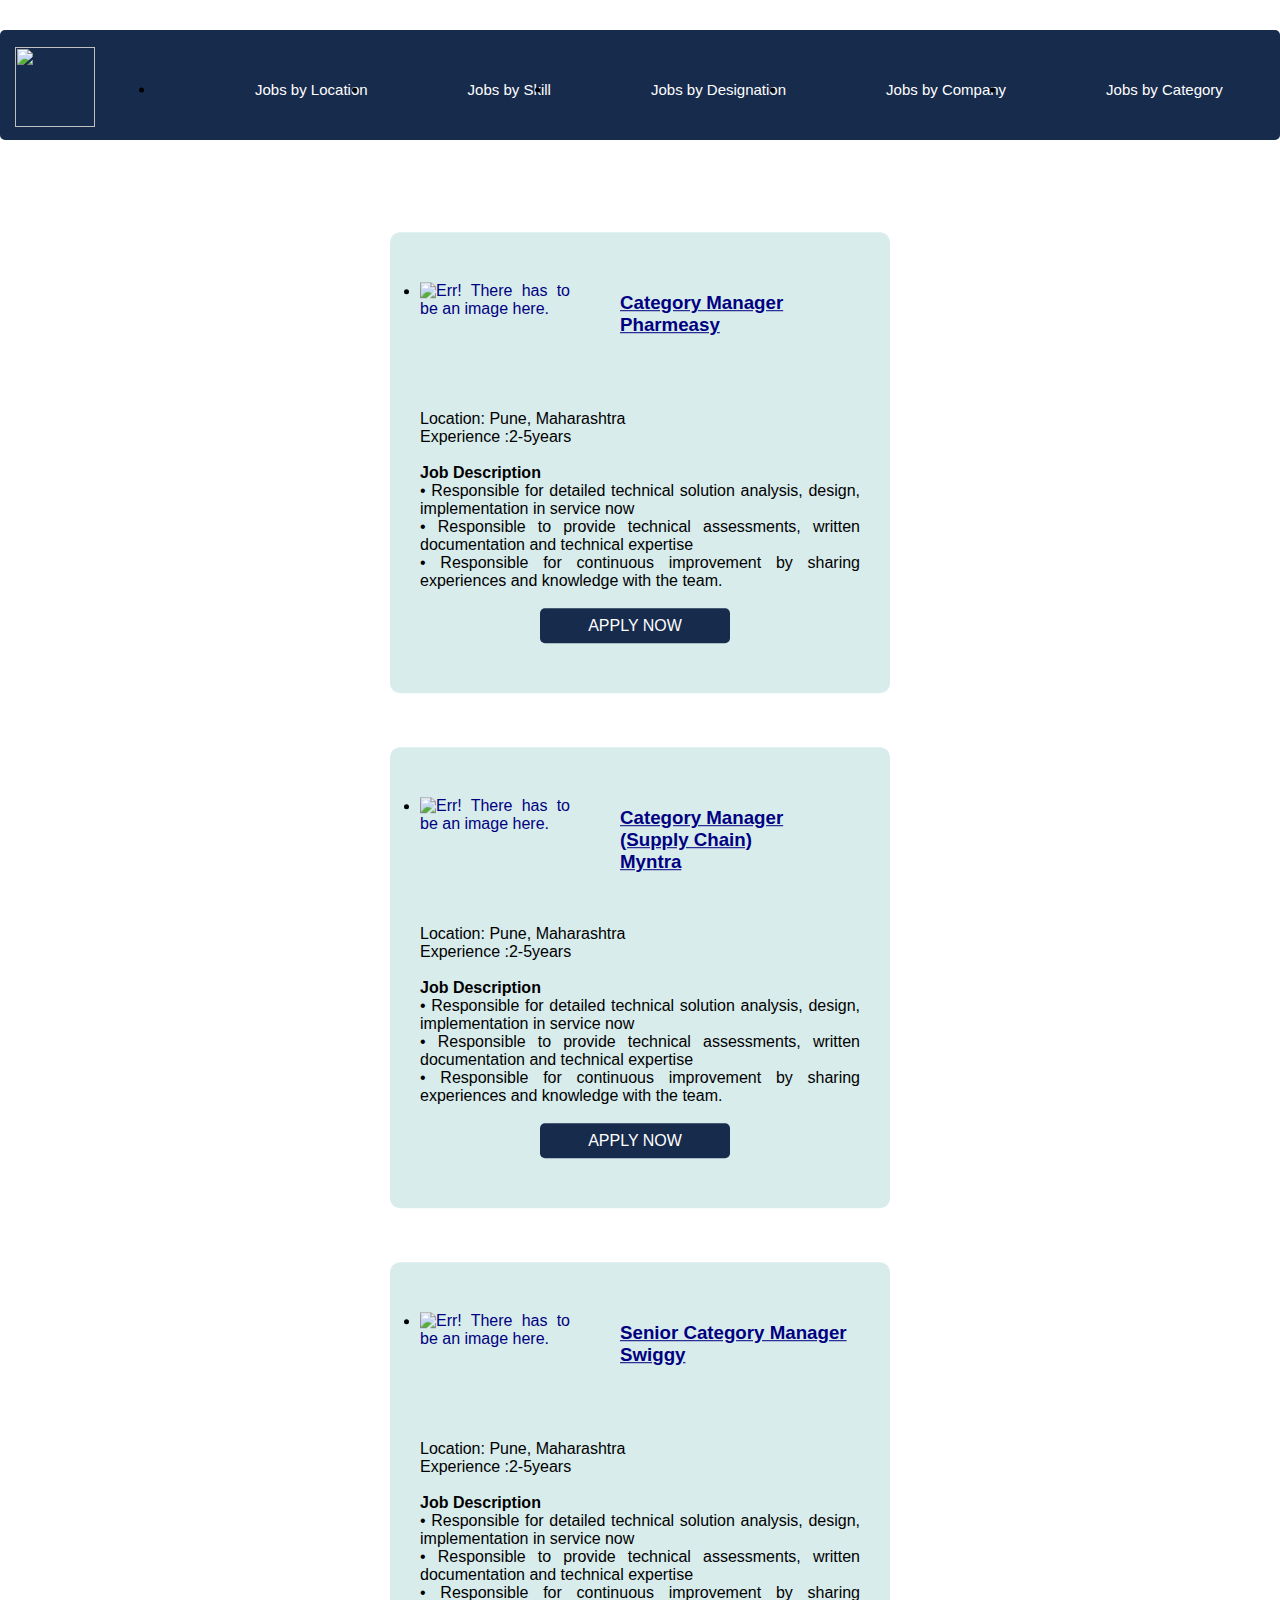
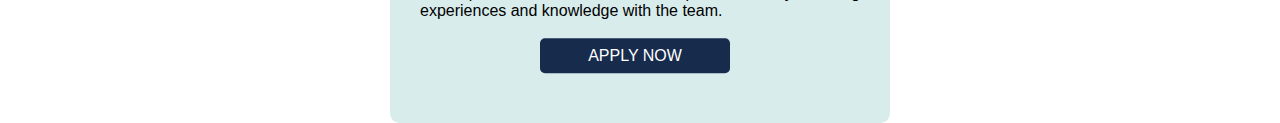
==== JobSearch.html @ 7339fdfd "Add files via upload" ====
<!DOCTYPE html>
<html lang="en">
<head>
    <meta charset="UTF-8">
    <meta http-equiv="X-UA-Compatible" content="IE=edge">
    <meta name="viewport" content="width=device-width, initial-scale=1.0">
    <title>Job Search</title>
    <link rel="stylesheet" href="JobSearch.css">
</head>


<body>
    <div class="main">
        <div class="box1">
            <form action="#">
        <nav>
            <div class ="logo">
                <a href="index.html"><img src="img/1.png" style="width:80px;height:80px;"></a>
            </div>
            
                <div class="menu">
                <ul>
                    <li><a href="">Jobs by Location</a></li>
                    <li><a href="">Jobs by Skill</a></li>
                    <li><a href="">Jobs by Designation</a></li>
                    <li><a href="">Jobs by Company</a></li>
                    <li><a href="">Jobs by Category</a></li>
                </ul>
            </div>
        </nav>
            </form>

          </div>

        <!-- <div class="info_col">
            <h1>Browse by Companies</h1>
            <ul>
                <li><a href="">Pharmeasy</a></li>
                <li><a href="">Grofers</a></li>
                <li><a href="">Lenskart</a></li>
                <li><a href="">Ola</a></li>
                <li><a href="">Swiggy</a></li>
            </ul>
        </div> -->
<!-- 
        <a href="" class="register-button">
            <img src="q.png"height="25px" width="25px" alt="Err! There has to be an image here.">
            <p>REGISTER HERE</p> 
          </a> -->

            <div class="coloumn">
                
                <li><a href="" class="jobButton">
                    <img src="img/9.png"height="110px" width="150px" alt="Err! There has to be an image here."><br><br>
                    <h3 style="text-decoration: underline; margin-left: 50px; margin-top: 10px;">Category Manager <br>Pharmeasy</h3><br>
                    
                    </a></li><br>
                    <p style="color: black;">Location: Pune, Maharashtra <br> Experience :2-5years</p><br>
                <p><b>Job Description </b><br>• Responsible for detailed technical solution analysis, design, implementation in service now<br>
                    • Responsible to provide technical assessments, written documentation and technical expertise<br>
                    • Responsible for continuous improvement by sharing experiences and knowledge with the team.<br>
                    </p><br>
                <a href="" class="apply" >
                <p>APPLY NOW</p> 
                </a>

            </div><br><br><br>
            

            <div class="coloumn">
                <li><a href="" class="jobButton">
                    <img src="img/11.png"height="110px" width="150px" alt="Err! There has to be an image here."><br><br>
                    <h3 style="text-decoration: underline; margin-left: 50px; margin-top: 10px;">Category Manager<br> (Supply Chain)<br>Myntra</h3><br>
                    
                    </a></li><br>
                    <p style="color: black;">Location: Pune, Maharashtra <br> Experience :2-5years</p><br>
                <p><b>Job Description </b><br>• Responsible for detailed technical solution analysis, design, implementation in service now<br>
                    • Responsible to provide technical assessments, written documentation and technical expertise<br>
                    • Responsible for continuous improvement by sharing experiences and knowledge with the team.<br>
                    </p><br>
                <a href="" class="apply" >
                    <p>APPLY NOW</p>
             
                </a>

            </div><br><br><br>
        

            <div class="coloumn">
                <li><a href="" class="jobButton">
                    <img src="img/10.png"height="110px" width="150px" alt="Err! There has to be an image here."><br><br>
                   <h3 style="text-decoration: underline; margin-left: 50px; margin-top: 10px">Senior Category Manager
                    <br>Swiggy</h3><br>
                    
                    </a></li><br>
                    <p style="color: black;">Location: Pune, Maharashtra <br> Experience :2-5years</p><br>
                <p><b>Job Description </b><br>• Responsible for detailed technical solution analysis, design, implementation in service now<br>
                    • Responsible to provide technical assessments, written documentation and technical expertise<br>
                    • Responsible for continuous improvement by sharing experiences and knowledge with the team.<br>
                   </p><br>

                    <a href="" class="apply" >
                        <p>APPLY NOW</p> 
                      </a>
            </div><br>

   
    </div>




</body>
</html>
---- JobSearch.css ----
*{
    margin: 0;
    padding: 0;
    font-family: sans-serif;
}

.main{
    width: 100%;
    height: 500px;
    background-color: white;

}

.logo{
    margin-top: 12px;
    margin-left: 10px;
    display: flex;
    align-items: left;
}

.nav{
    display: flex;
    justify-content: space-between;
    align-items: left;
}

.nav>ul>li{
    text-decoration: none;
    list-style: none;
    color: black;
}

.menu{
    display: flex;
    width:auto;
    float: top;
    height:auto;
    margin-left: 150px;
    margin-top: -25px;
    align-items: center;
    text-decoration: none;
    list-style: none;
    list-style-type: none;
    font-size: 20px;
    transform: translate(0%, -150%);
    font-size: 15px;

}

ul{
    float: center;
    display: flex;
    justify-content: center;
    align-items: center;
    padding: 0px;
}

ul li a{
    color: white;
    margin-left: 100px;
    list-style: none;
    text-decoration: none;
}

.box input{
    width: 20%;
    box-sizing: border-box;
    padding: 15px;
    border-radius: 5px;
    margin-bottom: 20px;
    margin-top: 50px;
    margin-left: 20px;
    border: white;
    height: auto;
}

.box1{
    flex: auto;
    margin-top: 30px;
    background-color: rgba(23, 43, 77, 1);
    padding: 5px 5px;
    width: auto;
    height: 100px;
    text-align: center;
    border-radius: 5px;
}

.info_col{
    width: 200px;
    background-color: rgb(223, 222, 222);
    height: 400px;
    color: black;
    text-decoration: none;
    display: flex;
}


.coloumn{

    flex-basis: auto;
    background-color: rgb(216, 236, 236);
    border-radius: 10px;
    margin-bottom: 2%;
    margin: auto;
    padding: 50px 30px;
    box-sizing: border-box;
    transform: translate(0%, 20%);
    text-align: justify;
    width: 500px;
    text-decoration: none;
    color: black;
}

.jobButton{
        display: flex;
        text-decoration: none;
        color: navy;
        justify-content: left;
        display: flex;
        list-style: none;
}


.apply{
    display: flex;
    padding: 5px;
    background-color: rgba(23, 43, 77, 1);
    text-decoration: none;
    border-radius: 5px;
    color: white;
    height: 25px;
    width: 180px;
    align-items: center;
    justify-content: center;
    margin-left: 120px;
}
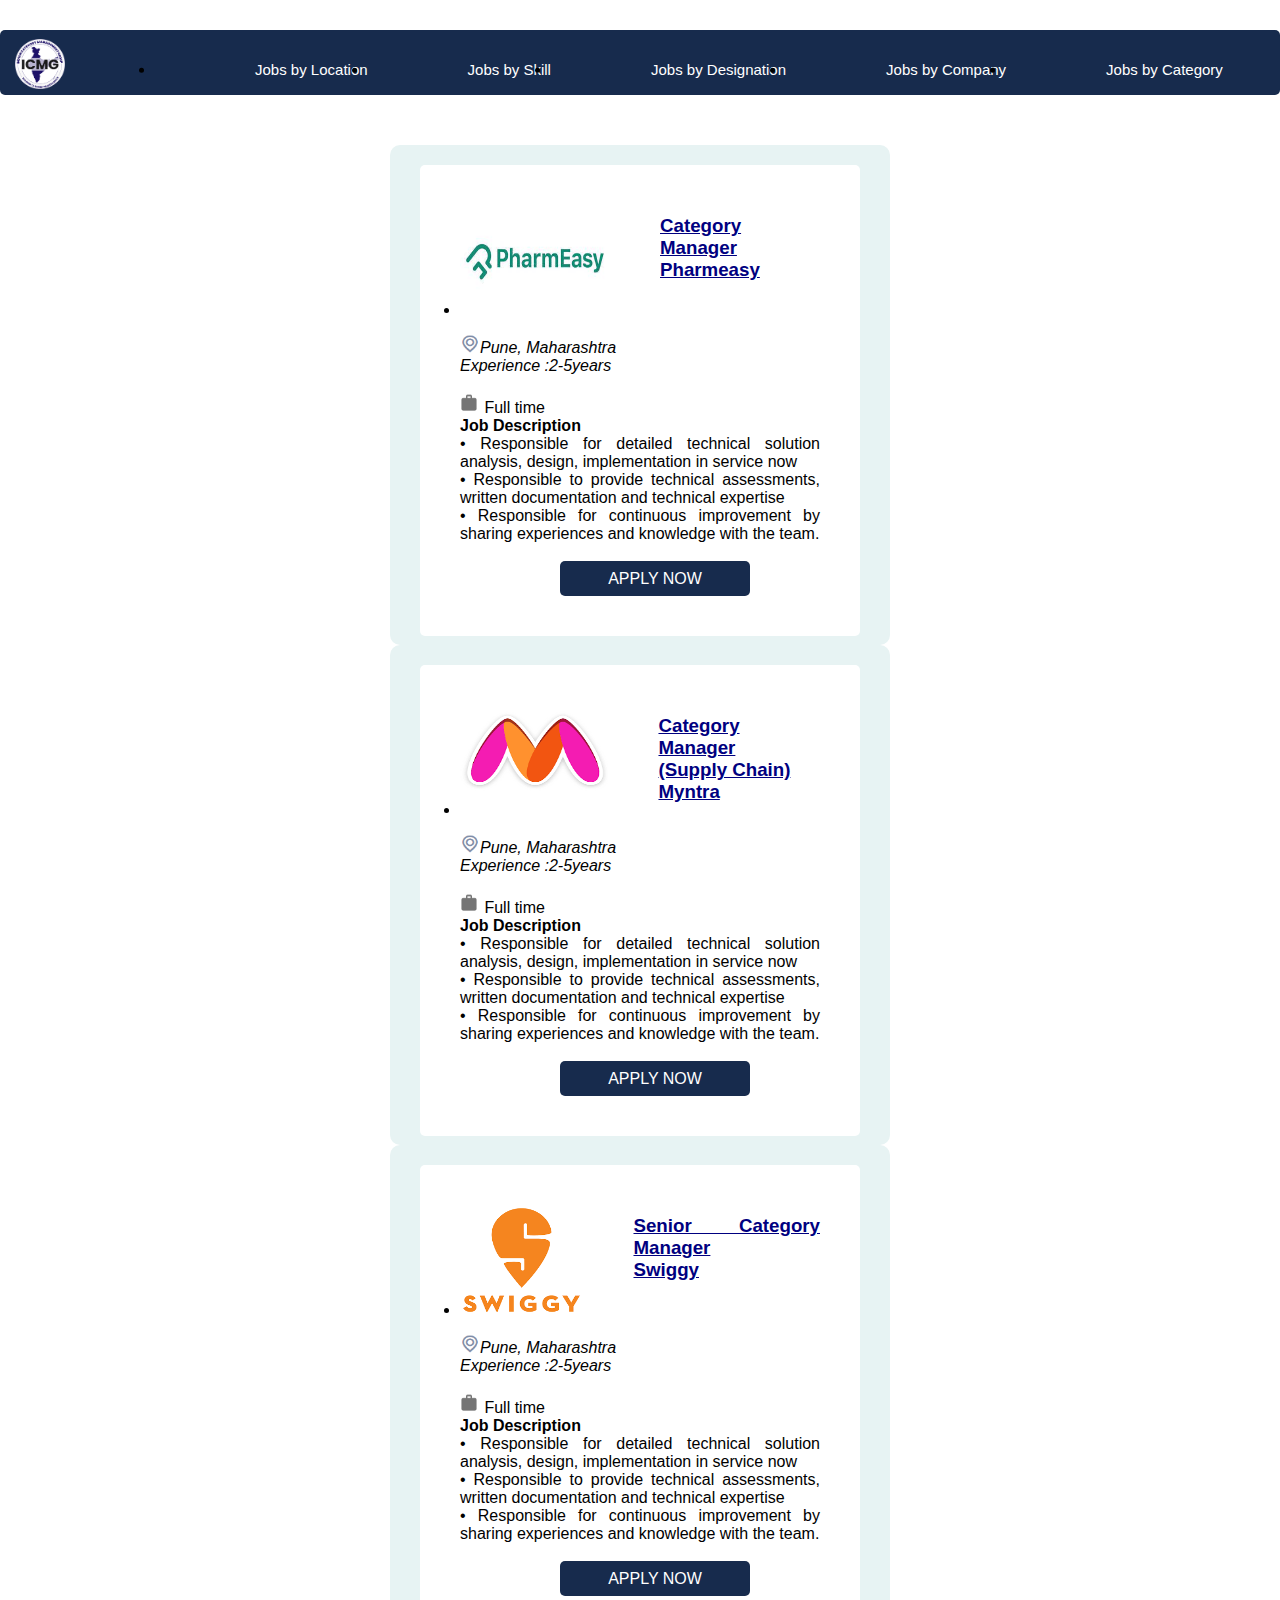
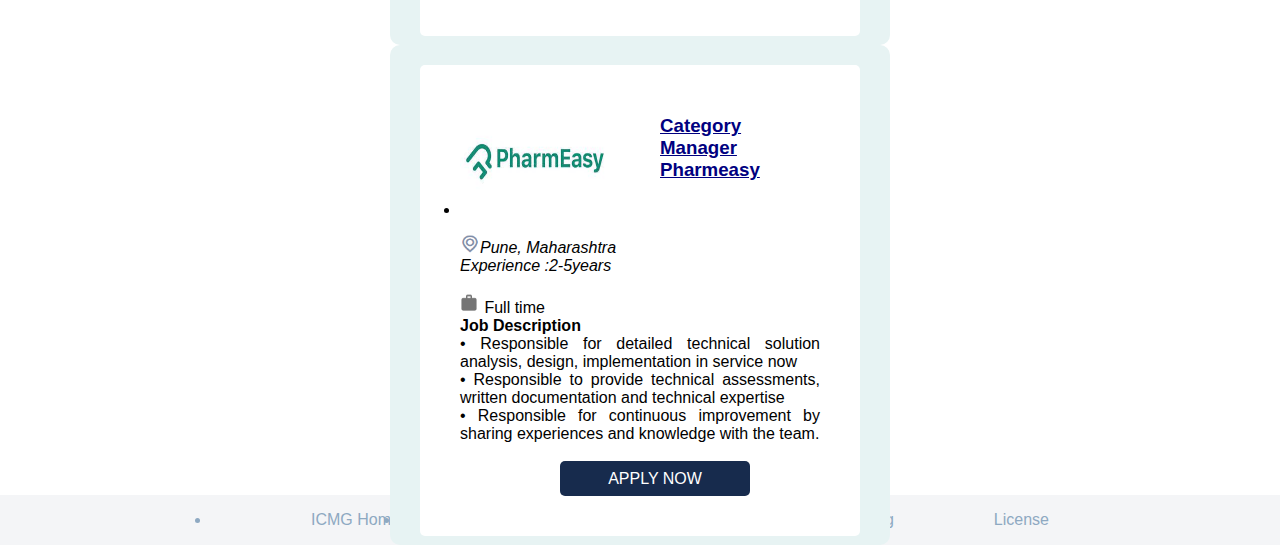
==== commit 0ac2f64c: "initial push" ====
--- a/JobSearch.html
+++ b/JobSearch.html
@@ -1,114 +1,160 @@
-<!DOCTYPE html>
-<html lang="en">
-<head>
-    <meta charset="UTF-8">
-    <meta http-equiv="X-UA-Compatible" content="IE=edge">
-    <meta name="viewport" content="width=device-width, initial-scale=1.0">
-    <title>Job Search</title>
-    <link rel="stylesheet" href="JobSearch.css">
-</head>
-
-
-<body>
-    <div class="main">
-        <div class="box1">
-            <form action="#">
-        <nav>
-            <div class ="logo">
-                <a href="index.html"><img src="img/1.png" style="width:80px;height:80px;"></a>
-            </div>
-            
-                <div class="menu">
-                <ul>
-                    <li><a href="">Jobs by Location</a></li>
-                    <li><a href="">Jobs by Skill</a></li>
-                    <li><a href="">Jobs by Designation</a></li>
-                    <li><a href="">Jobs by Company</a></li>
-                    <li><a href="">Jobs by Category</a></li>
-                </ul>
-            </div>
-        </nav>
-            </form>
-
-          </div>
-
-        <!-- <div class="info_col">
-            <h1>Browse by Companies</h1>
-            <ul>
-                <li><a href="">Pharmeasy</a></li>
-                <li><a href="">Grofers</a></li>
-                <li><a href="">Lenskart</a></li>
-                <li><a href="">Ola</a></li>
-                <li><a href="">Swiggy</a></li>
-            </ul>
-        </div> -->
-<!-- 
-        <a href="" class="register-button">
-            <img src="q.png"height="25px" width="25px" alt="Err! There has to be an image here.">
-            <p>REGISTER HERE</p> 
-          </a> -->
-
-            <div class="coloumn">
-                
-                <li><a href="" class="jobButton">
-                    <img src="img/9.png"height="110px" width="150px" alt="Err! There has to be an image here."><br><br>
-                    <h3 style="text-decoration: underline; margin-left: 50px; margin-top: 10px;">Category Manager <br>Pharmeasy</h3><br>
-                    
-                    </a></li><br>
-                    <p style="color: black;">Location: Pune, Maharashtra <br> Experience :2-5years</p><br>
-                <p><b>Job Description </b><br>• Responsible for detailed technical solution analysis, design, implementation in service now<br>
-                    • Responsible to provide technical assessments, written documentation and technical expertise<br>
-                    • Responsible for continuous improvement by sharing experiences and knowledge with the team.<br>
-                    </p><br>
-                <a href="" class="apply" >
-                <p>APPLY NOW</p> 
-                </a>
-
-            </div><br><br><br>
-            
-
-            <div class="coloumn">
-                <li><a href="" class="jobButton">
-                    <img src="img/11.png"height="110px" width="150px" alt="Err! There has to be an image here."><br><br>
-                    <h3 style="text-decoration: underline; margin-left: 50px; margin-top: 10px;">Category Manager<br> (Supply Chain)<br>Myntra</h3><br>
-                    
-                    </a></li><br>
-                    <p style="color: black;">Location: Pune, Maharashtra <br> Experience :2-5years</p><br>
-                <p><b>Job Description </b><br>• Responsible for detailed technical solution analysis, design, implementation in service now<br>
-                    • Responsible to provide technical assessments, written documentation and technical expertise<br>
-                    • Responsible for continuous improvement by sharing experiences and knowledge with the team.<br>
-                    </p><br>
-                <a href="" class="apply" >
-                    <p>APPLY NOW</p>
-             
-                </a>
-
-            </div><br><br><br>
-        
-
-            <div class="coloumn">
-                <li><a href="" class="jobButton">
-                    <img src="img/10.png"height="110px" width="150px" alt="Err! There has to be an image here."><br><br>
-                   <h3 style="text-decoration: underline; margin-left: 50px; margin-top: 10px">Senior Category Manager
-                    <br>Swiggy</h3><br>
-                    
-                    </a></li><br>
-                    <p style="color: black;">Location: Pune, Maharashtra <br> Experience :2-5years</p><br>
-                <p><b>Job Description </b><br>• Responsible for detailed technical solution analysis, design, implementation in service now<br>
-                    • Responsible to provide technical assessments, written documentation and technical expertise<br>
-                    • Responsible for continuous improvement by sharing experiences and knowledge with the team.<br>
-                   </p><br>
-
-                    <a href="" class="apply" >
-                        <p>APPLY NOW</p> 
-                      </a>
-            </div><br>
-
-   
-    </div>
-
-
-
-
-</body>
+<!DOCTYPE html>
+<html lang="en">
+<head>
+    <meta charset="UTF-8">
+    <meta http-equiv="X-UA-Compatible" content="IE=edge">
+    <meta name="viewport" content="width=device-width, initial-scale=1.0">
+    <title>Job Search</title>
+    <link rel="stylesheet" href="JobSearch.css">
+</head>
+
+
+<body>
+    <div class="main">
+        <div class="box1">
+            <form action="#">
+        <nav>
+            <div class ="logo">
+                <a href="index.html"><img src="img/1.png" style="width:50px;height:50px;"></a>
+            </div>
+            
+                <div class="menu">
+                <ul>
+                    <li><a href="">Jobs by Location</a></li>
+                    <li><a href="">Jobs by Skill</a></li>
+                    <li><a href="">Jobs by Designation</a></li>
+                    <li><a href="">Jobs by Company</a></li>
+                    <li><a href="">Jobs by Category</a></li>
+                </ul>
+            </div>
+        </nav>
+            </form>
+
+          </div>
+
+        <!-- <div class="info_col">
+            <h1>Browse by Companies</h1>
+            <ul>
+                <li><a href="">Pharmeasy</a></li>
+                <li><a href="">Grofers</a></li>
+                <li><a href="">Lenskart</a></li>
+                <li><a href="">Ola</a></li>
+                <li><a href="">Swiggy</a></li>
+            </ul>
+        </div> -->
+<!-- 
+        <a href="" class="register-button">
+            <img src="q.png"height="25px" width="25px" alt="Err! There has to be an image here.">
+            <p>REGISTER HERE</p> 
+          </a> -->
+
+            <div class="coloumn">
+            <div class="colbox">    
+                <li><a href="" class="jobButton">
+                    <img src="img/9.png"height="110px" width="150px" alt="Err! There has to be an image here."><br><br>
+                    <h3 style="text-decoration: underline; margin-left: 50px; margin-top: 10px;">Category Manager <br>Pharmeasy</h3><br>
+                    
+                    </a></li><br>
+                    <p style="color: black; font-family:'Gill Sans', 'Gill Sans MT', Calibri, 'Trebuchet MS', sans-serif"><img src="img/28.png" style="width: 20px; height: 20px;" ><i>Pune, Maharashtra <br> Experience :2-5years</i></p><br>
+                    <p><img src="img/27.png" style="width: 20px; height: 20px;" > Full time</p>
+                    <p><b>Job Description </b><br>• Responsible for detailed technical solution analysis, design, implementation in service now<br>
+                    • Responsible to provide technical assessments, written documentation and technical expertise<br>
+                    • Responsible for continuous improvement by sharing experiences and knowledge with the team.<br>
+                    </p><br>
+                <a href="" class="apply" >
+                <p>APPLY NOW</p> 
+                </a>
+
+            </div><br><br><br><br><br><br>
+            </div>
+
+            <div class="coloumn">
+            <div class="colbox">
+                <li><a href="" class="jobButton">
+                    <img src="img/11.png"height="110px" width="150px" alt="Err! There has to be an image here."><br><br>
+                    <h3 style="text-decoration: underline; margin-left: 50px; margin-top: 10px;">Category Manager<br> (Supply Chain)<br>Myntra</h3><br>
+                    
+                    </a></li><br>
+                    <p style="color: black; font-family:'Gill Sans', 'Gill Sans MT', Calibri, 'Trebuchet MS', sans-serif"><img src="img/28.png" style="width: 20px; height: 20px;" ><i>Pune, Maharashtra <br> Experience :2-5years</i></p><br>
+                    <p><img src="img/27.png" style="width: 20px; height: 20px;" > Full time</p>
+                    <p><b>Job Description </b><br>• Responsible for detailed technical solution analysis, design, implementation in service now<br>
+                    • Responsible to provide technical assessments, written documentation and technical expertise<br>
+                    • Responsible for continuous improvement by sharing experiences and knowledge with the team.<br>
+                    </p><br>
+                <a href="" class="apply" >
+                    <p>APPLY NOW</p>
+             
+                </a>
+
+            </div><br><br><br><br><br>
+            </div>
+        
+
+            <div class="coloumn">
+            <div class="colbox">
+                <li><a href="" class="jobButton">
+                    <img src="img/10.png"height="110px" width="150px" alt="Err! There has to be an image here."><br><br>
+                   <h3 style="text-decoration: underline; margin-left: 50px; margin-top: 10px">Senior Category Manager
+                    <br>Swiggy</h3><br>
+                    
+                    </a></li><br>
+                    <p style="color: black; font-family:'Gill Sans', 'Gill Sans MT', Calibri, 'Trebuchet MS', sans-serif"><img src="img/28.png" style="width: 20px; height: 20px;" ><i>Pune, Maharashtra <br> Experience :2-5years</i></p><br>
+                    <p><img src="img/27.png" style="width: 20px; height: 20px;" > Full time</p>
+                    <p><b>Job Description </b><br>• Responsible for detailed technical solution analysis, design, implementation in service now<br>
+                    • Responsible to provide technical assessments, written documentation and technical expertise<br>
+                    • Responsible for continuous improvement by sharing experiences and knowledge with the team.<br>
+                   </p><br>
+
+                    <a href="" class="apply" >
+                        <p>APPLY NOW</p> 
+                      </a>
+            </div><br><br><br><br><br>
+            </div>
+
+            <div class="coloumn">
+                <div class="colbox">    
+                    <li><a href="" class="jobButton">
+                        <img src="img/9.png"height="110px" width="150px" alt="Err! There has to be an image here."><br><br>
+                        <h3 style="text-decoration: underline; margin-left: 50px; margin-top: 10px;">Category Manager <br>Pharmeasy</h3><br>
+                        
+                        </a></li><br>
+                        <p style="color: black; font-family:'Gill Sans', 'Gill Sans MT', Calibri, 'Trebuchet MS', sans-serif"><img src="img/28.png" style="width: 20px; height: 20px;" ><i>Pune, Maharashtra <br> Experience :2-5years</i></p><br>
+                        <p><img src="img/27.png" style="width: 20px; height: 20px;" > Full time</p>
+                    <p><b>Job Description </b><br>• Responsible for detailed technical solution analysis, design, implementation in service now<br>
+                        • Responsible to provide technical assessments, written documentation and technical expertise<br>
+                        • Responsible for continuous improvement by sharing experiences and knowledge with the team.<br>
+                        </p><br>
+                    <a href="" class="apply" >
+                    <p>APPLY NOW</p> 
+                    </a>
+    
+                </div>
+                </div>
+
+        <!-- <div class="pages">
+            <ul>
+                <li>1</li>
+                <li>2</li>
+                <li>3</li>
+                <li>4</li>
+                <li>5</li>
+            </ul>
+        </div> -->
+        <footer class="footer">
+            <div class="contain">
+                    <div class="fcol">
+                        <ul>
+                            <li><a href="#" style="color: rgb(142, 169, 194, 1)">ICMG Home</a></li>
+                            <li><a href="#" style="color: rgb(142, 169, 194, 1)">About Us</a></li>
+                            <li><a href="#" style="color: rgb(142, 169, 194, 1)">Register Now</a></li>
+                            <li><a href="#" style="color: rgb(142, 169, 194, 1)">Blog</a></li>
+                            <li><a href="#" style="color: rgb(142, 169, 194, 1)">License</a></li>
+
+
+                        </ul>
+                    </div>                        
+            </div>
+        </footer>
+
+</body>
 </html>--- a/JobSearch.css
+++ b/JobSearch.css
@@ -1,136 +1,189 @@
-*{
-    margin: 0;
-    padding: 0;
-    font-family: sans-serif;
-}
-
-.main{
-    width: 100%;
-    height: 500px;
-    background-color: white;
-
-}
-
-.logo{
-    margin-top: 12px;
-    margin-left: 10px;
-    display: flex;
-    align-items: left;
-}
-
-.nav{
-    display: flex;
-    justify-content: space-between;
-    align-items: left;
-}
-
-.nav>ul>li{
-    text-decoration: none;
-    list-style: none;
-    color: black;
-}
-
-.menu{
-    display: flex;
-    width:auto;
-    float: top;
-    height:auto;
-    margin-left: 150px;
-    margin-top: -25px;
-    align-items: center;
-    text-decoration: none;
-    list-style: none;
-    list-style-type: none;
-    font-size: 20px;
-    transform: translate(0%, -150%);
-    font-size: 15px;
-
-}
-
-ul{
-    float: center;
-    display: flex;
-    justify-content: center;
-    align-items: center;
-    padding: 0px;
-}
-
-ul li a{
-    color: white;
-    margin-left: 100px;
-    list-style: none;
-    text-decoration: none;
-}
-
-.box input{
-    width: 20%;
-    box-sizing: border-box;
-    padding: 15px;
-    border-radius: 5px;
-    margin-bottom: 20px;
-    margin-top: 50px;
-    margin-left: 20px;
-    border: white;
-    height: auto;
-}
-
-.box1{
-    flex: auto;
-    margin-top: 30px;
-    background-color: rgba(23, 43, 77, 1);
-    padding: 5px 5px;
-    width: auto;
-    height: 100px;
-    text-align: center;
-    border-radius: 5px;
-}
-
-.info_col{
-    width: 200px;
-    background-color: rgb(223, 222, 222);
-    height: 400px;
-    color: black;
-    text-decoration: none;
-    display: flex;
-}
-
-
-.coloumn{
-
-    flex-basis: auto;
-    background-color: rgb(216, 236, 236);
-    border-radius: 10px;
-    margin-bottom: 2%;
-    margin: auto;
-    padding: 50px 30px;
-    box-sizing: border-box;
-    transform: translate(0%, 20%);
-    text-align: justify;
-    width: 500px;
-    text-decoration: none;
-    color: black;
-}
-
-.jobButton{
-        display: flex;
-        text-decoration: none;
-        color: navy;
-        justify-content: left;
-        display: flex;
-        list-style: none;
-}
-
-
-.apply{
-    display: flex;
-    padding: 5px;
-    background-color: rgba(23, 43, 77, 1);
-    text-decoration: none;
-    border-radius: 5px;
-    color: white;
-    height: 25px;
-    width: 180px;
-    align-items: center;
-    justify-content: center;
-    margin-left: 120px;
-}
+*{
+    margin: 0;
+    padding: 0;
+    font-family: sans-serif;
+}
+
+.main{
+    width: 100%;
+    height: 500px;
+    background-color: white;
+}
+
+.logo{
+    margin-top: 12px;
+    margin-left: 10px;
+    display: flex;
+    align-items: left;
+    transform: translate(0px, -8px);
+}
+
+.nav{
+    display: flex;
+    justify-content: space-between;
+    align-items: left;
+}
+
+.nav>ul>li{
+    text-decoration: none;
+    list-style: none;
+    color: black;
+}
+
+.menu{
+    display: flex;
+    width:auto;
+    float: top;
+    height:auto;
+    margin-left: 150px;
+    margin-top: -25px;
+    align-items: center;
+    text-decoration: none;
+    list-style: none;
+    list-style-type: none;
+    font-size: 15px;
+    transform: translate(0%, -90%);
+}
+.menu:hover{
+    text-decoration-line: underline;
+}
+
+ul{
+    float: center;
+    display: flex;
+    justify-content: center;
+    align-items: center;
+    padding: 0px;
+}
+
+ul li a{
+    color: white;
+    margin-left: 100px;
+    list-style: none;
+    text-decoration: none;
+}
+
+.box input{
+    width: 20%;
+    box-sizing: border-box;
+    padding: 15px;
+    border-radius: 5px;
+    margin-bottom: 20px;
+    margin-top: 50px;
+    margin-left: 20px;
+    border: white;
+    height: auto;
+}
+
+.box1{
+    flex: auto;
+    margin-top: 30px;
+    background-color: rgba(23, 43, 77, 1);
+    padding: 5px 5px;
+    width: auto;
+    height: 55px;
+    text-align: center;
+    border-radius: 5px;
+}
+
+.info_col{
+    width: 200px;
+    background-color: rgb(223, 222, 222);
+    height: 400px;
+    color: black;
+    text-decoration: none;
+    display: flex;
+}
+
+
+.coloumn{
+
+    flex-basis: auto;
+    background-color: rgb(231, 243, 243);
+    border-radius: 10px;
+    margin: auto;
+    padding: 20px 30px;
+    box-sizing: border-box;
+    transform: translate(0%, 10%);
+    text-align: justify;
+    width: 500px;
+    height: 500px;
+    text-decoration: none;
+    color: black;
+}
+
+.jobButton{
+        display: flex;
+        text-decoration: none;
+        color: navy;
+        justify-content: left;
+        display: flex;
+        list-style: none;
+}
+
+
+.apply{
+    display: flex;
+    padding: 5px;
+    background-color: rgba(23, 43, 77, 1);
+    text-decoration: none;
+    border-radius: 5px;
+    color: white;
+    height: 25px;
+    width: 180px;
+    align-items: center;
+    justify-content: center;
+    margin-left: 100px;
+}
+
+.colbox{
+    background-color: white;
+    border-radius: 5px;
+    margin-bottom: 5px;
+    padding: 40px 40px;
+}
+
+
+.pages{
+    height: 50px;
+    width: 50px;
+    margin-left: 300px;
+    height: 500px;
+    list-style: none;
+    cursor: pointer;
+    display: inline-block;
+}
+
+.contain{
+    max-width: auto;
+    margin: auto;
+    text-align: left;
+}
+
+.contain>ul{
+    list-style: none;
+    line-height: 50px;
+    text-align: justify;
+}
+
+.footer{
+    margin-left: 0px;
+    box-sizing: border-box;
+    background-color: rgb(244, 245, 247,1);
+    /* width: fit-content; */
+    text-align: left;
+}
+
+.fcol{
+    width: 1230px;
+    padding: 0 15px;
+    height: 50px;
+    line-height: 50px;
+    color:rgb(142, 169, 194, 1)
+}
+
+.colbox:hover{
+    z-index: 1;
+    box-shadow: 0 8px 50px rgba(0,0,0,0.6);
+    transform: scale(1.0);
+}